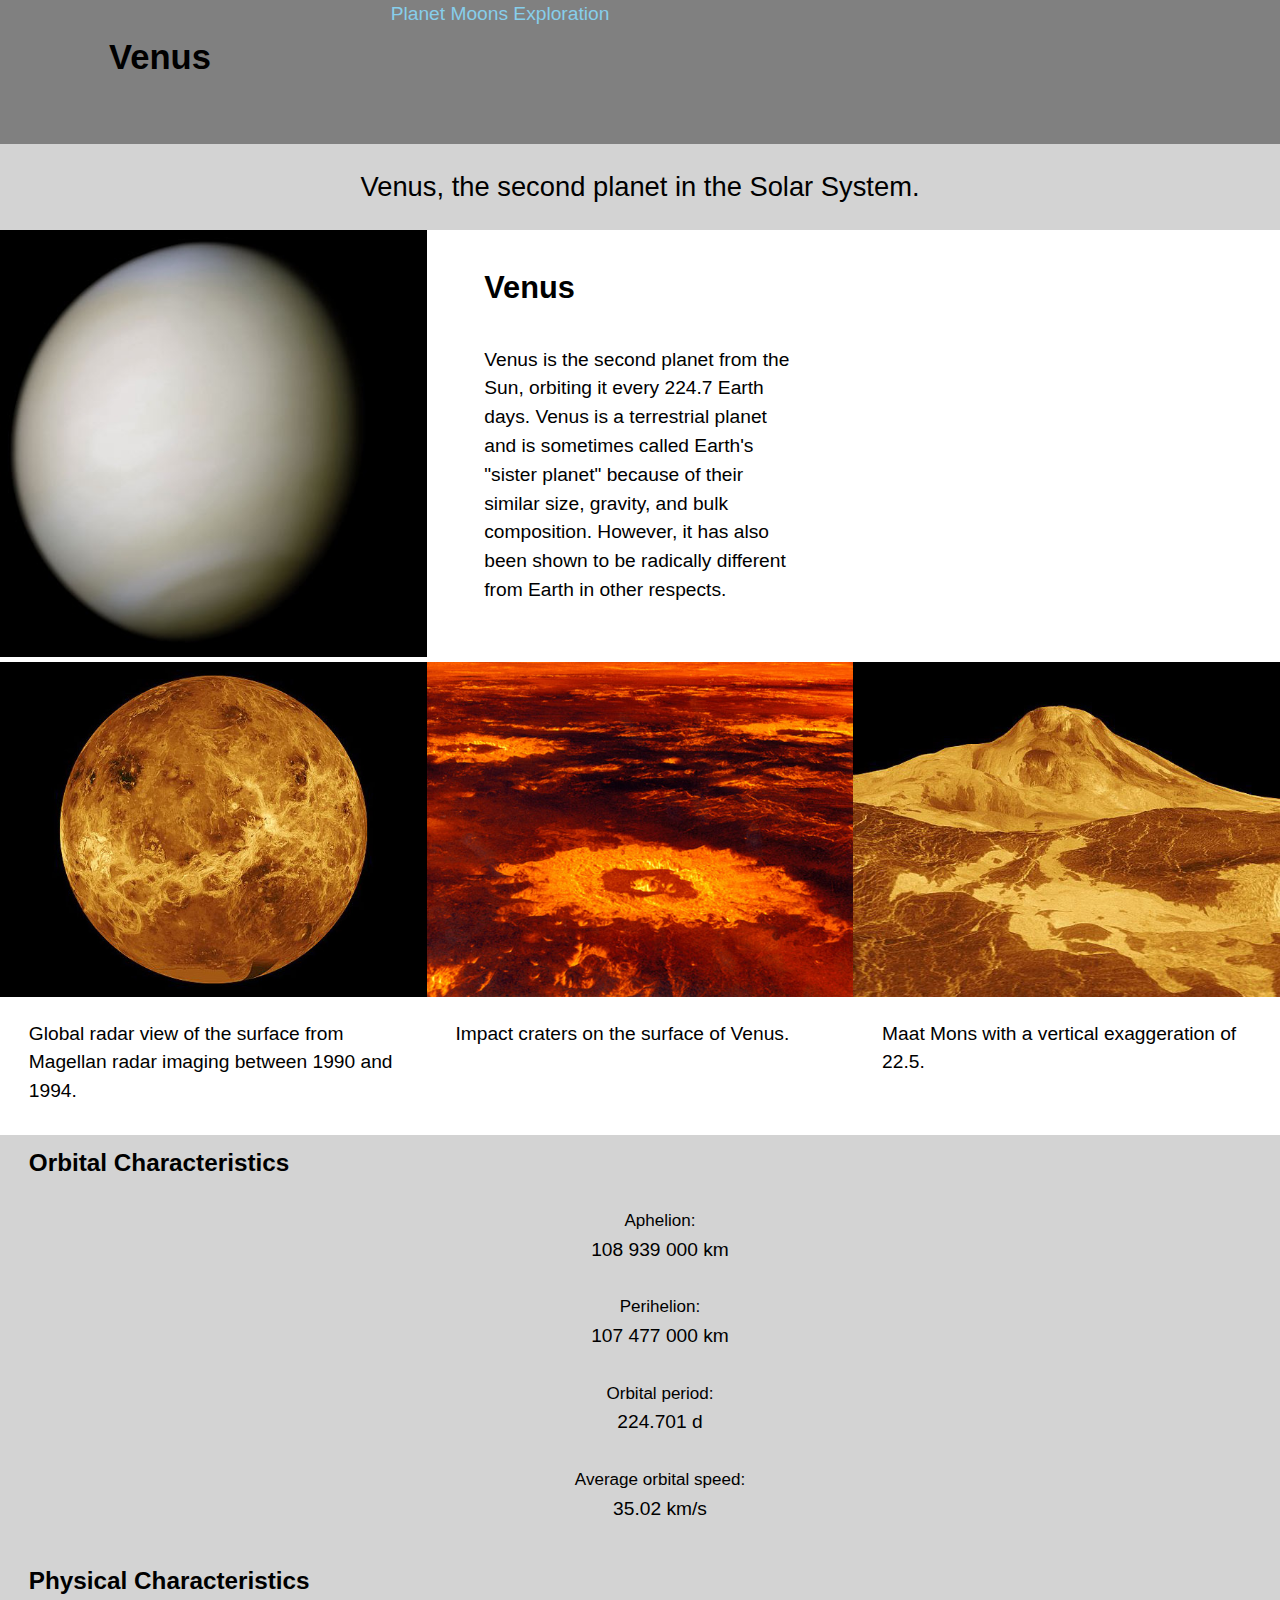
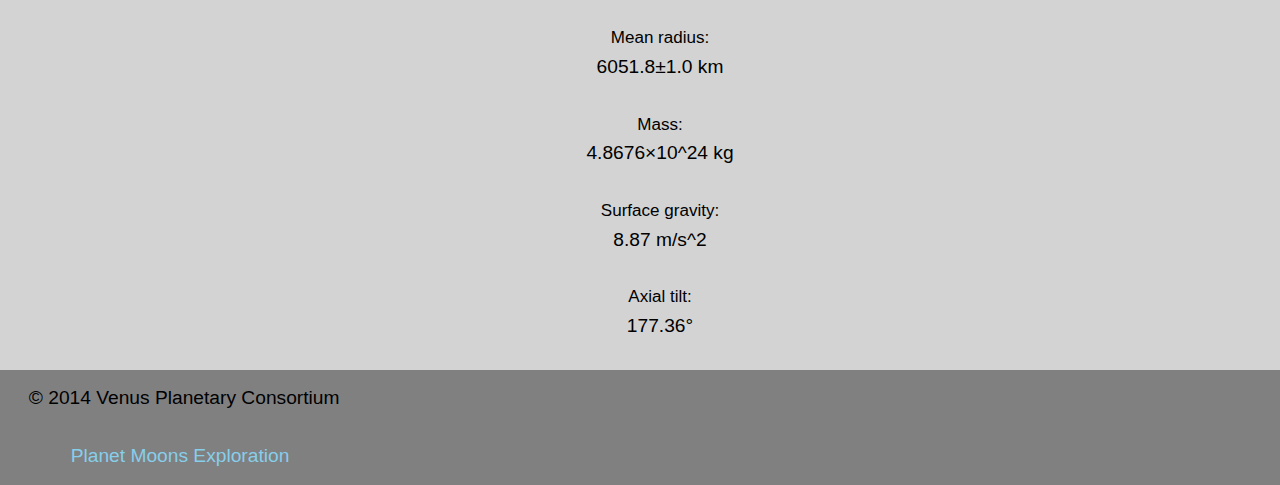
==== index.html @ 523324a8 "added class info to lists, and paragraphs" ====
<!DOCTYPE html>
<html lang='en-ca'>
<head>
  <meta charset="utf-8">
  <title>Planets</title>
  <meta name="handheldfriendly" content="true">
  <meta name="mobileoptimized" content="240">
    <meta name="viewport" content="width=device-width,intial-scale=1">
    <link href="css/grids.css" rel="stylesheet">
    <link href="css/main.css" rel="stylesheet">
    <link href="css/typography.css" rel="stylesheet">

  </head>
  <body>


<header class="grid masthead">
<div class="unit unit-xs-1 unit-s-1  unit-m-1-4 unit-l-4">  <h1 class="exa island">Venus</h1></div>

  <nav class="unit unit-xs-1 unit-s-1 unit-m-1-4 unit-1-4">
    <ul class="nav">
      <li><a href="#">Planet</a></li>
      <li><a href="moons.html">Moons</a></li>
      <li><a href="#">Exploration</a></li>
    </ul>
  </nav>
</header>

<h3 class="tera island push-0 text-center normal">Venus, the second planet in the Solar System.</h3>

<div class="grid">
  <div class="unit unit-xs-1 unit-s-1 unit-m-1 unit-l-1-3">
    <img class="img-flex" src="images/venus.jpg" alt="planet">
  </div>

  <div class="unit unit-xs-1 unit-s-1 unit-m-1 unit-l-1-3">
    <h2 class="gutter-double pad-top">Venus</h2>
    <p class="kilo gutter-double pad-b">Venus is the second planet from the Sun, orbiting it every 224.7 Earth days. Venus is a terrestrial planet and is sometimes called Earth's "sister planet" because of their similar size, gravity, and bulk composition. However, it has also been shown to be radically different from Earth in other respects.</p>
  </div>
</div>

<div class="grid">
<div class="unit unit-xs-1 unit-s-1 unit-m-2-4 unit-l-1-3">
   <figure>
    <img class="planets" src="images/venus-1.jpg" alt="venus">
    <figcaption class="gutter pad-top-half">Global radar view of the surface from Magellan radar imaging between 1990 and 1994.</figcaption>
   </figure>
</div>

<div class="unit unit-xs-1 unit-s-1 unit-m-1-2 unit-l-1-3">
  <figure>
    <img class="planets" src="images/venus-2.jpg" alt="venus">
    <figcaption class="gutter pad-top-half">Impact craters on the surface of Venus.</figcaption>
  </figure>
</div>


<div class="unit unit-xs-1 unit-s-1 unit-m-1-2 unit-l-1-3">
    <figure>
      <img class="planets" src="images/venus-3.jpg" alt="venus">
      <figcaption class="gutter pad-top-half">Maat Mons with a vertical exaggeration of 22.5.</figcaption>
    </figure>
</div>

<div class="list unit unit-xs-1">
 <div class="unit unit-xs-1 gutter pad-top-half"><h4>Orbital Characteristics</h4></div>
  <ul>
    <dl class="unit unit-xs-1">
     <dt class="milli">Aphelion:</dt><dd> 108 939 000 km</dd>
      <dt class="milli">Perihelion:</dt><dd> 107 477 000 km</dd>
     <dt class="milli">Orbital period:</dt><dd> 224.701 d</dd>
    <dt class="milli">Average orbital speed:</dt><dd> 35.02 km/s</dd>
  </ul>
</dl>

<div class="unit unit-xs-1 gutter pad-top-half"><h4>Physical Characteristics</h4></div>

<li class="unit unit-xs-1">
  <ul>
     <dt class="milli">Mean radius:</dt><dl> 6051.8±1.0 km</dl>
      <dt class="milli">Mass:</dt><dl> 4.8676×10^24 kg</dl>
       <dt class="milli">Surface gravity:</dt><dl> 8.87 m/s^2</dl>
      <dt class="milli">Axial tilt:</dt><dl> 177.36°</dl>
     </ul>
   </li>
  </div>
</div>

<footer>
<p class="footer gutter pad-top-half">© 2014 Venus Planetary Consortium</p>

<nav class="unit unit-xs-1 unit-s-1 unit-m-1-4 unit-1-4">
  <ul class="nav pad-b-1-2">
    <li><a href="#">Planet</a></li>
      <li><a href="moons.html">Moons</a></li>
    <li><a href="exploration.html">Exploration</a></li>
  </ul>
</nav>

</footer>



  </body>
  </html>
---- css/grids.css ----
/* http://gridifier.web-dev.tools/#xs,4,0,0,0;s,4,25,0,0;m,4,38,1,1;l,4,60,1,1 */

.grid {
  margin: 0;
  padding: 0;
  letter-spacing: -0.31em;
  text-rendering: optimizespeed;
  display: -webkit-flex;
  -webkit-flex-flow: row wrap;
  display: -ms-flexbox;
  -ms-flex-flow: row wrap;
  display: flex;
  flex-flow: row wrap;
}

.grid-bottom {
  -webkit-align-items: flex-end;
  -ms-align-items: flex-end;
  align-items: flex-end;
}

.grid-middle {
  -webkit-align-items: center;
  -ms-align-items: center;
  align-items: center;
}

.grid-stretch {
  -webkit-align-items: stretch;
  -ms-align-items: stretch;
  align-items: stretch;
}

.opera-only :-o-prefocus, .grid {
  word-spacing: -0.43em;
}

.unit {
  letter-spacing: normal;
  text-rendering: auto;
  vertical-align: top;
  word-spacing: normal;
  display: inline-block;
  visibility: visible;
}

.grid-bottom .unit {
  vertical-align: bottom;
}

.grid-middle .unit {
  vertical-align: middle;
}

[class*="unit-push-"],
[class*="unit-pull-"] {
  position: relative;
}

.unit-xs-hidden {
  display: none;
  visibility: hidden;
}

.unit-xs-centered {
  margin: 0 auto;
}

.unit-xs-1, .xs-1 {
  display: block;
  visibility: visible;
  width: 100%;
}

.unit-xs-1-2, .xs-1-2 {
  width: 50.0000%;
}

.unit-xs-1-3, .xs-1-3 {
  width: 33.3333%;
}

.unit-xs-2-3, .xs-2-3 {
  width: 66.6667%;
}

.unit-xs-1-4, .xs-1-4 {
  width: 25.0000%;
}

.unit-xs-3-4, .xs-3-4 {
  width: 75.0000%;
}

.unit-xs-1-2,.xs-1-2,.unit-xs-1-3,.xs-1-3,.unit-xs-2-3,.xs-2-3,.unit-xs-1-4,.xs-1-4,.unit-xs-3-4,.xs-3-4 {
  display: inline-block;
  visibility: visible;
}

@media only screen and (min-width: 25em) {

.unit-s-hidden {
  display: none;
  visibility: hidden;
}

.unit-s-centered {
  margin: 0 auto;
}

.unit-s-1, .s-1 {
  display: block;
  visibility: visible;
  width: 100%;
}

.unit-s-1-2, .s-1-2 {
  width: 50.0000%;
}

.unit-s-1-3, .s-1-3 {
  width: 33.3333%;
}

.unit-s-2-3, .s-2-3 {
  width: 66.6667%;
}

.unit-s-1-4, .s-1-4 {
  width: 25.0000%;
}

.unit-s-3-4, .s-3-4 {
  width: 75.0000%;
}

.unit-s-1-2,.s-1-2,.unit-s-1-3,.s-1-3,.unit-s-2-3,.s-2-3,.unit-s-1-4,.s-1-4,.unit-s-3-4,.s-3-4 {
  display: inline-block;
  visibility: visible;
}

}

@media only screen and (min-width: 38em) {

.unit-m-hidden {
  display: none;
  visibility: hidden;
}

.unit-m-centered {
  margin: 0 auto;
}

.unit-m-1, .m-1 {
  display: block;
  visibility: visible;
  width: 100%;
}

.unit-offset-m-0 {
  margin-left: 0;
}

.unit-push-m-0,
.unit-pull-m-0 {
  left: 0;
}

.unit-m-1-2, .m-1-2 {
  width: 50.0000%;
}

.unit-offset-m-1-2 {
  margin-left: 50.0000%;
}

.unit-push-m-1-2 {
  left: 50.0000%;
}

.unit-pull-m-1-2 {
  left: -50.0000%;
}

.unit-m-1-3, .m-1-3 {
  width: 33.3333%;
}

.unit-offset-m-1-3 {
  margin-left: 33.3333%;
}

.unit-push-m-1-3 {
  left: 33.3333%;
}

.unit-pull-m-1-3 {
  left: -33.3333%;
}

.unit-m-2-3, .m-2-3 {
  width: 66.6667%;
}

.unit-offset-m-2-3 {
  margin-left: 66.6667%;
}

.unit-push-m-2-3 {
  left: 66.6667%;
}

.unit-pull-m-2-3 {
  left: -66.6667%;
}

.unit-m-1-4, .m-1-4 {
  width: 25.0000%;
}

.unit-offset-m-1-4 {
  margin-left: 25.0000%;
}

.unit-push-m-1-4 {
  left: 25.0000%;
}

.unit-pull-m-1-4 {
  left: -25.0000%;
}

.unit-m-3-4, .m-3-4 {
  width: 75.0000%;
}

.unit-offset-m-3-4 {
  margin-left: 75.0000%;
}

.unit-push-m-3-4 {
  left: 75.0000%;
}

.unit-pull-m-3-4 {
  left: -75.0000%;
}

.unit-m-1-2,.m-1-2,.unit-m-1-3,.m-1-3,.unit-m-2-3,.m-2-3,.unit-m-1-4,.m-1-4,.unit-m-3-4,.m-3-4 {
  display: inline-block;
  visibility: visible;
}

}

@media only screen and (min-width: 60em) {

.unit-l-hidden {
  display: none;
  visibility: hidden;
}

.unit-l-centered {
  margin: 0 auto;
}

.unit-l-1, .l-1 {
  display: block;
  visibility: visible;
  width: 100%;
}

.unit-offset-l-0 {
  margin-left: 0;
}

.unit-push-l-0,
.unit-pull-l-0 {
  left: 0;
}

.unit-l-1-2, .l-1-2 {
  width: 50.0000%;
}

.unit-offset-l-1-2 {
  margin-left: 50.0000%;
}

.unit-push-l-1-2 {
  left: 50.0000%;
}

.unit-pull-l-1-2 {
  left: -50.0000%;
}

.unit-l-1-3, .l-1-3 {
  width: 33.3333%;
}

.unit-offset-l-1-3 {
  margin-left: 33.3333%;
}

.unit-push-l-1-3 {
  left: 33.3333%;
}

.unit-pull-l-1-3 {
  left: -33.3333%;
}

.unit-l-2-3, .l-2-3 {
  width: 66.6667%;
}

.unit-offset-l-2-3 {
  margin-left: 66.6667%;
}

.unit-push-l-2-3 {
  left: 66.6667%;
}

.unit-pull-l-2-3 {
  left: -66.6667%;
}

.unit-l-1-4, .l-1-4 {
  width: 25.0000%;
}

.unit-offset-l-1-4 {
  margin-left: 25.0000%;
}

.unit-push-l-1-4 {
  left: 25.0000%;
}

.unit-pull-l-1-4 {
  left: -25.0000%;
}

.unit-l-3-4, .l-3-4 {
  width: 75.0000%;
}

.unit-offset-l-3-4 {
  margin-left: 75.0000%;
}

.unit-push-l-3-4 {
  left: 75.0000%;
}

.unit-pull-l-3-4 {
  left: -75.0000%;
}

.unit-l-1-2,.l-1-2,.unit-l-1-3,.l-1-3,.unit-l-2-3,.l-2-3,.unit-l-1-4,.l-1-4,.unit-l-3-4,.l-3-4 {
  display: inline-block;
  visibility: visible;
}

}

.unit-content-distribute {
  display: -ms-flexbox;
  display: -webkit-flex;
  display: flex;
  -ms-flex-direction: column;
  -webkit-flex-direction: column;
  flex-direction: column;
  -ms-flex-pack: justify;
  -webkit-justify-content: space-between;
  justify-content: space-between;
  -ms-flex-align: center;
  -webkit-align-items: center;
  align-items: center;
}

.content-fill {
  -ms-flex-grow: 2;
  -webkit-flex-grow: 2;
  flex-grow: 2;
  max-width: 100%; /* @bugfix: IE 10, 11 */
}

.content-shrink {
  -ms-align-self: center;
  -webkit-align-self: center;
  align-self: center;
}
---- css/main.css ----
@-moz-viewport {width: device-width; scale: 1; }
@-ms-viewport {width: device-width; scale: 1; }
@-webkit-viewport {width: device-width; scale: 1; }
@viewport {width: device-width; scale: 1; }

html {
 box-sizing: border-box;
 -moz-text-size-adjust: 100%;
 -ms-text-size-adjust: 100%;
 -webkit-text-size-adjust: 100%;
  text-size-adjust: 100%;
  font-family: sans-serif;
  }
  *, *::before, *::after {
    box-sizing: inherit;
  }

  body {
    margin: 0;
  }

  .img-flex {
    width: 100%;
    display: block;
  }

  h1 {
    text-align: center;
  }

h3 {
  background-color: lightgrey;
}


 .nav {
   list-style-type: none;
   margin: 0;
 }

  nav a {
   text-decoration: none;
   color: skyblue;
 }

 .masthead {
   background-color: grey;
 }

.planets {
  width: 100%;
}

h1, h2, h3, h4, h5, h6,
p, ul, ol, dl, dd, figure,
blockquote, details, hr,
fieldset, pre, table {
  margin: 0 0 1.5rem;
}

footer {
  background-color: grey;
  margin: 0;
}

.list {
  background-color: lightgrey;
}

@media only screen and (min-width:34em) {


  .nav li {
    display: inline-block;
  }

  ul {
    text-align: center;
  }

}
---- css/typography.css ----
/*
  Typografier || Code released under the UNLICENSE
  https://typografier.web-dev.tools/#0,100,1.3,1.067;38,110,1.4,1.125;60,120,1.5,1.125;90,130,1.5,1.125
*/

html {
  font-size: 100%;
  line-height: 1.3;
}

a {
  background-color: transparent;
}

sub, sup {
  font-size: 75%;
  line-height: 1px;
  position: relative;
  vertical-align: baseline;
}

sup {
  top: -0.5em;
}

sub {
  bottom: -0.25em;
}

pre, code, kbd, samp {
  font-size: 100%;
}

abbr[title] {
  border-bottom: 1px dotted;
  text-decoration: none;
}

b, strong {
  font-weight: bold;
}

dfn, caption {
  font-style: italic;
}

hr {
  border: 0;
  border-top: 1px solid;
  height: 0;
}

table {
  border-collapse: collapse;
  border-spacing: 0;
  width: 100%;
}

th, td {
  border-bottom: 1px solid;
  text-align: left;
}

thead th {
  vertical-align: bottom;
}

.text-left {
  text-align: left;
}

.text-right {
  text-align: right;
}

.text-center {
  text-align: center;
}

.normal {
  font-weight: normal;
}

.bold {
  font-weight: bold;
}

.italic {
  font-style: italic;
}

h1, h2, h3, h4, h5, h6,
p, ul, ol, dl, dd, figure,
blockquote, details, hr,
fieldset, pre, table {
  margin: 0 0 1.3rem;
}

.yotta {
  font-size: 1.5745rem;
  line-height: 1.6513;
}

.zetta {
  font-size: 1.4757rem;
  line-height: 1.7619;
}

h1, .exa {
  font-size: 1.3830rem;
  line-height: 1.8800;
}

h2, .peta {
  font-size: 1.2962rem;
  line-height: 1.0030;
}

h3, .tera {
  font-size: 1.2148rem;
  line-height: 1.0702;
}

h4, .giga {
  font-size: 1.1385rem;
  line-height: 1.1419;
}

h5, .mega {
  font-size: 1.0670rem;
  line-height: 1.2184;
}

h6, .kilo, input, textarea {
  font-size: 1.0000rem;
  line-height: 1.3000;
}

small, .milli {
  font-size: 0.9372rem;
  line-height: 1.3871;
}

.micro {
  font-size: 0.8784rem;
  line-height: 1.4800;
}

.push {
  margin-bottom: 1.3rem;
}

.push-none, .push-0 {
  margin-bottom: 0;
}

.push-double, .push-2 {
  margin-bottom: 2.6000rem;
}

.push-half, .push-1-2 {
  margin-bottom: 0.6500rem;
}

.push-quarter, .push-1-4 {
  margin-bottom: 0.3250rem;
}

.pad-top, .pad-t {
  padding-top: 1.3rem;
}

.pad-bottom, .pad-b {
  padding-bottom: 1.3rem;
}

.pad-top-double, .pad-t-2 {
  padding-top: 2.6000rem;
}

.pad-bottom-double, .pad-b-2 {
  padding-bottom: 2.6000rem;
}

.pad-top-half, .pad-t-1-2 {
  padding-top: 0.6500rem;
}

.pad-bottom-half, .pad-b-1-2 {
  padding-bottom: 0.6500rem;
}

.pad-top-quarter, .pad-t-1-4 {
  padding-top: 0.3250rem;
}

.pad-bottom-quarter, .pad-b-1-4 {
  padding-bottom: 0.3250rem;
}

.island {
  padding: 1.3rem;
}

.island-double, .island-2 {
  padding: 2.6000rem;
}

.island-half, .island-1-2 {
  padding: 0.6500rem;
}

.island-quarter, .island-1-4,
td, th, fieldset {
  padding: 0.3250rem;
}

.gutter {
  padding-left: 1.3rem;
  padding-right: 1.3rem;
}

.gutter-double, .gutter-2 {
  padding-left: 2.6000rem;
  padding-right: 2.6000rem;
}

.gutter-half, .gutter-1-2 {
  padding-left: 0.6500rem;
  padding-right: 0.6500rem;
}

.gutter-quarter, .gutter-1-4 {
  padding-left: 0.3250rem;
  padding-right: 0.3250rem;
}

@media only screen and (min-width: 38em) {

html {
  font-size: 110%;
  line-height: 1.4;
}

h1, h2, h3, h4, h5, h6,
p, ul, ol, dl, dd, figure,
blockquote, details, hr,
fieldset, pre, table {
  margin: 0 0 1.4rem;
}

.yotta {
  font-size: 2.2807rem;
  line-height: 1.2277;
}

.zetta {
  font-size: 2.0273rem;
  line-height: 1.3812;
}

h1, .exa {
  font-size: 1.8020rem;
  line-height: 1.5538;
}

h2, .peta {
  font-size: 1.6018rem;
  line-height: 1.7480;
}

h3, .tera {
  font-size: 1.4238rem;
  line-height: 1.9665;
}

h4, .giga {
  font-size: 1.2656rem;
  line-height: 1.1062;
}

h5, .mega {
  font-size: 1.1250rem;
  line-height: 1.2444;
}

h6, .kilo, input, textarea {
  font-size: 1.0000rem;
  line-height: 1.4000;
}

small, .milli {
  font-size: 0.8889rem;
  line-height: 1.5750;
}

.micro {
  font-size: 0.7901rem;
  line-height: 1.7719;
}

.push {
  margin-bottom: 1.4rem;
}

.push-none, .push-0 {
  margin-bottom: 0;
}

.push-double, .push-2 {
  margin-bottom: 2.8000rem;
}

.push-half, .push-1-2 {
  margin-bottom: 0.7000rem;
}

.push-quarter, .push-1-4 {
  margin-bottom: 0.3500rem;
}

.pad-top, .pad-t {
  padding-top: 1.4rem;
}

.pad-bottom, .pad-b {
  padding-bottom: 1.4rem;
}

.pad-top-double, .pad-t-2 {
  padding-top: 2.8000rem;
}

.pad-bottom-double, .pad-b-2 {
  padding-bottom: 2.8000rem;
}

.pad-top-half, .pad-t-1-2 {
  padding-top: 0.7000rem;
}

.pad-bottom-half, .pad-b-1-2 {
  padding-bottom: 0.7000rem;
}

.pad-top-quarter, .pad-t-1-4 {
  padding-top: 0.3500rem;
}

.pad-bottom-quarter, .pad-b-1-4 {
  padding-bottom: 0.3500rem;
}

.island {
  padding: 1.4rem;
}

.island-double, .island-2 {
  padding: 2.8000rem;
}

.island-half, .island-1-2 {
  padding: 0.7000rem;
}

.island-quarter, .island-1-4,
td, th, fieldset {
  padding: 0.3500rem;
}

.gutter {
  padding-left: 1.4rem;
  padding-right: 1.4rem;
}

.gutter-double, .gutter-2 {
  padding-left: 2.8000rem;
  padding-right: 2.8000rem;
}

.gutter-half, .gutter-1-2 {
  padding-left: 0.7000rem;
  padding-right: 0.7000rem;
}

.gutter-quarter, .gutter-1-4 {
  padding-left: 0.3500rem;
  padding-right: 0.3500rem;
}

}

@media only screen and (min-width: 60em) {

html {
  font-size: 120%;
  line-height: 1.5;
}

h1, h2, h3, h4, h5, h6,
p, ul, ol, dl, dd, figure,
blockquote, details, hr,
fieldset, pre, table {
  margin: 0 0 1.5rem;
}

.yotta {
  font-size: 2.2807rem;
  line-height: 1.3154;
}

.zetta {
  font-size: 2.0273rem;
  line-height: 1.4798;
}

h1, .exa {
  font-size: 1.8020rem;
  line-height: 1.6648;
}

h2, .peta {
  font-size: 1.6018rem;
  line-height: 1.8729;
}

h3, .tera {
  font-size: 1.4238rem;
  line-height: 1.0535;
}

h4, .giga {
  font-size: 1.2656rem;
  line-height: 1.1852;
}

h5, .mega {
  font-size: 1.1250rem;
  line-height: 1.3333;
}

h6, .kilo, input, textarea {
  font-size: 1.0000rem;
  line-height: 1.5000;
}

small, .milli {
  font-size: 0.8889rem;
  line-height: 1.6875;
}

.micro {
  font-size: 0.7901rem;
  line-height: 1.8984;
}

.push {
  margin-bottom: 1.5rem;
}

.push-none, .push-0 {
  margin-bottom: 0;
}

.push-double, .push-2 {
  margin-bottom: 3.0000rem;
}

.push-half, .push-1-2 {
  margin-bottom: 0.7500rem;
}

.push-quarter, .push-1-4 {
  margin-bottom: 0.3750rem;
}

.pad-top, .pad-t {
  padding-top: 1.5rem;
}

.pad-bottom, .pad-b {
  padding-bottom: 1.5rem;
}

.pad-top-double, .pad-t-2 {
  padding-top: 3.0000rem;
}

.pad-bottom-double, .pad-b-2 {
  padding-bottom: 3.0000rem;
}

.pad-top-half, .pad-t-1-2 {
  padding-top: 0.7500rem;
}

.pad-bottom-half, .pad-b-1-2 {
  padding-bottom: 0.7500rem;
}

.pad-top-quarter, .pad-t-1-4 {
  padding-top: 0.3750rem;
}

.pad-bottom-quarter, .pad-b-1-4 {
  padding-bottom: 0.3750rem;
}

.island {
  padding: 1.5rem;
}

.island-double, .island-2 {
  padding: 3.0000rem;
}

.island-half, .island-1-2 {
  padding: 0.7500rem;
}

.island-quarter, .island-1-4,
td, th, fieldset {
  padding: 0.3750rem;
}

.gutter {
  padding-left: 1.5rem;
  padding-right: 1.5rem;
}

.gutter-double, .gutter-2 {
  padding-left: 3.0000rem;
  padding-right: 3.0000rem;
}

.gutter-half, .gutter-1-2 {
  padding-left: 0.7500rem;
  padding-right: 0.7500rem;
}

.gutter-quarter, .gutter-1-4 {
  padding-left: 0.3750rem;
  padding-right: 0.3750rem;
}

}

@media only screen and (min-width: 90em) {

html {
  font-size: 130%;
  line-height: 1.5;
}

h1, h2, h3, h4, h5, h6,
p, ul, ol, dl, dd, figure,
blockquote, details, hr,
fieldset, pre, table {
  margin: 0 0 1.5rem;
}

.yotta {
  font-size: 2.2807rem;
  line-height: 1.3154;
}

.zetta {
  font-size: 2.0273rem;
  line-height: 1.4798;
}

h1, .exa {
  font-size: 1.8020rem;
  line-height: 1.6648;
}

h2, .peta {
  font-size: 1.6018rem;
  line-height: 1.8729;
}

h3, .tera {
  font-size: 1.4238rem;
  line-height: 1.0535;
}

h4, .giga {
  font-size: 1.2656rem;
  line-height: 1.1852;
}

h5, .mega {
  font-size: 1.1250rem;
  line-height: 1.3333;
}

h6, .kilo, input, textarea {
  font-size: 1.0000rem;
  line-height: 1.5000;
}

small, .milli {
  font-size: 0.8889rem;
  line-height: 1.6875;
}

.micro {
  font-size: 0.7901rem;
  line-height: 1.8984;
}

.push {
  margin-bottom: 1.5rem;
}

.push-none, .push-0 {
  margin-bottom: 0;
}

.push-double, .push-2 {
  margin-bottom: 3.0000rem;
}

.push-half, .push-1-2 {
  margin-bottom: 0.7500rem;
}

.push-quarter, .push-1-4 {
  margin-bottom: 0.3750rem;
}

.pad-top, .pad-t {
  padding-top: 1.5rem;
}

.pad-bottom, .pad-b {
  padding-bottom: 1.5rem;
}

.pad-top-double, .pad-t-2 {
  padding-top: 3.0000rem;
}

.pad-bottom-double, .pad-b-2 {
  padding-bottom: 3.0000rem;
}

.pad-top-half, .pad-t-1-2 {
  padding-top: 0.7500rem;
}

.pad-bottom-half, .pad-b-1-2 {
  padding-bottom: 0.7500rem;
}

.pad-top-quarter, .pad-t-1-4 {
  padding-top: 0.3750rem;
}

.pad-bottom-quarter, .pad-b-1-4 {
  padding-bottom: 0.3750rem;
}

.island {
  padding: 1.5rem;
}

.island-double, .island-2 {
  padding: 3.0000rem;
}

.island-half, .island-1-2 {
  padding: 0.7500rem;
}

.island-quarter, .island-1-4,
td, th, fieldset {
  padding: 0.3750rem;
}

.gutter {
  padding-left: 1.5rem;
  padding-right: 1.5rem;
}

.gutter-double, .gutter-2 {
  padding-left: 3.0000rem;
  padding-right: 3.0000rem;
}

.gutter-half, .gutter-1-2 {
  padding-left: 0.7500rem;
  padding-right: 0.7500rem;
}

.gutter-quarter, .gutter-1-4 {
  padding-left: 0.3750rem;
  padding-right: 0.3750rem;
}

}
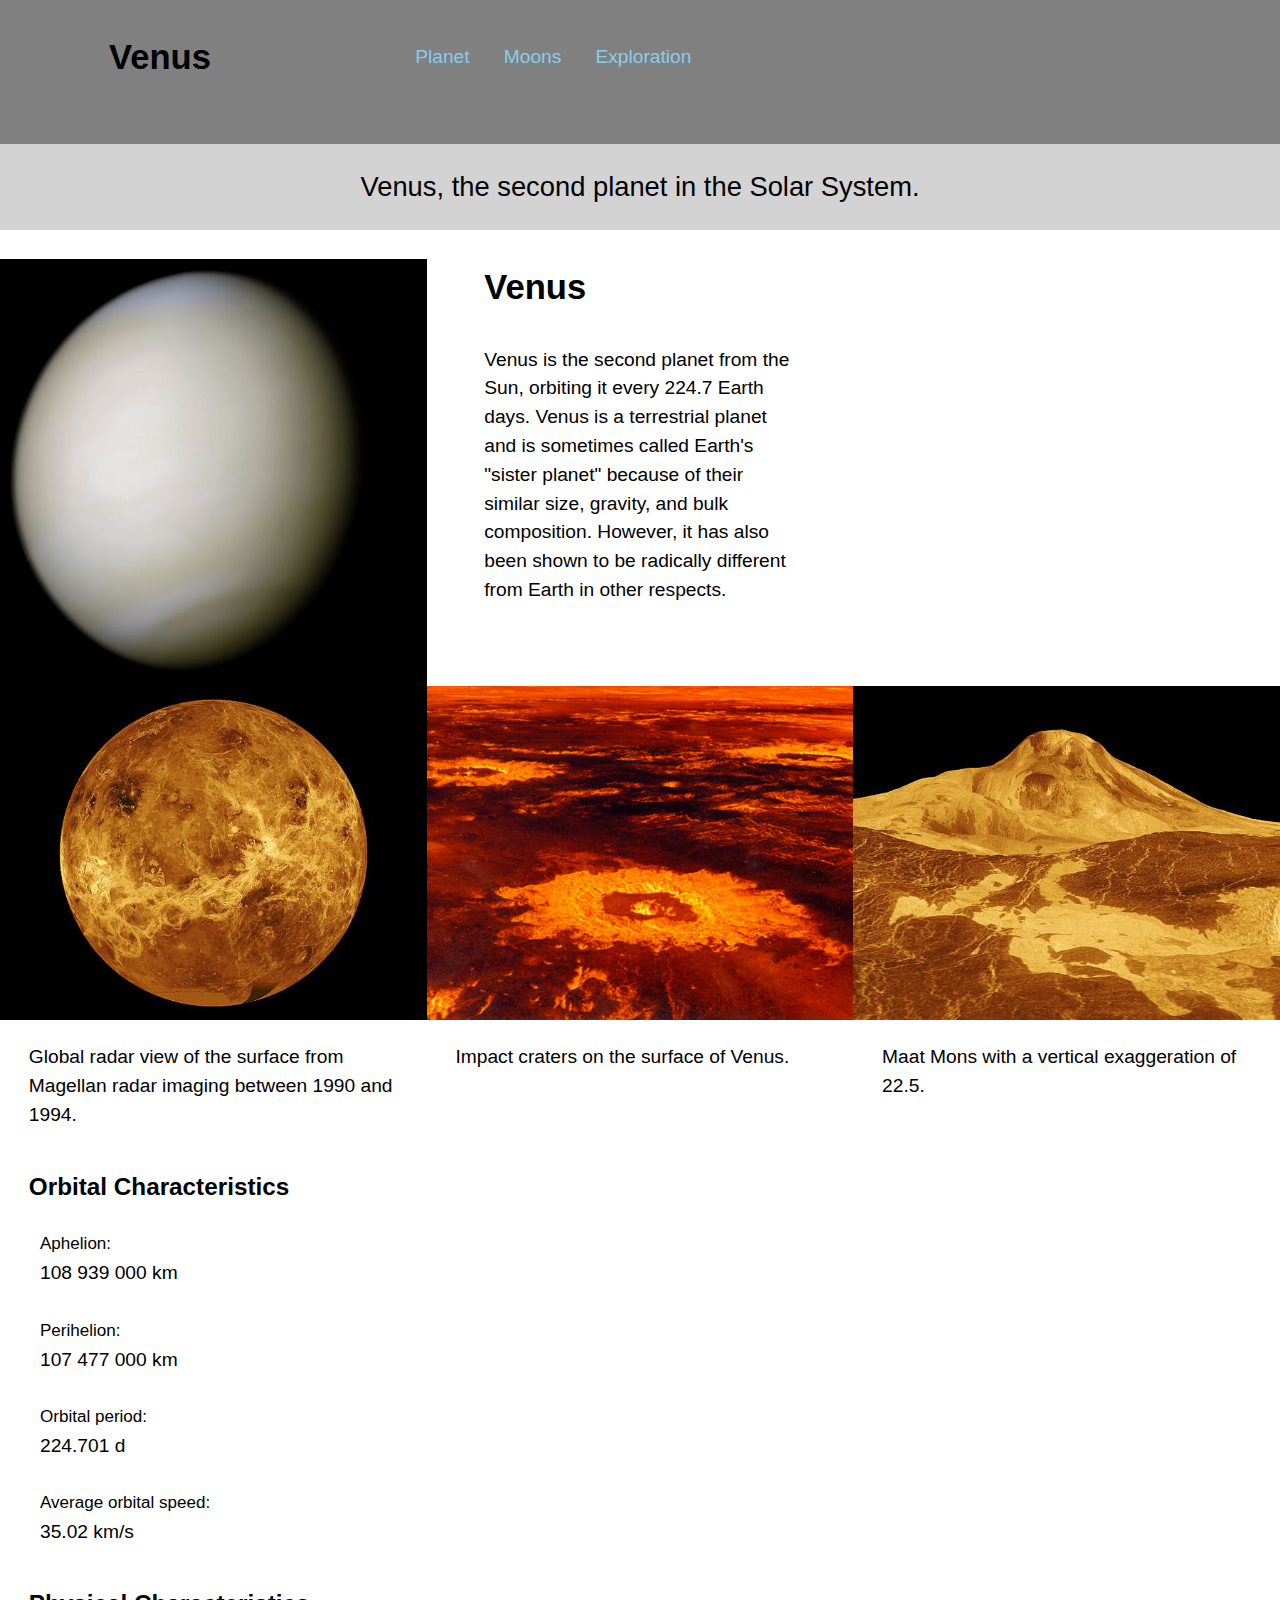
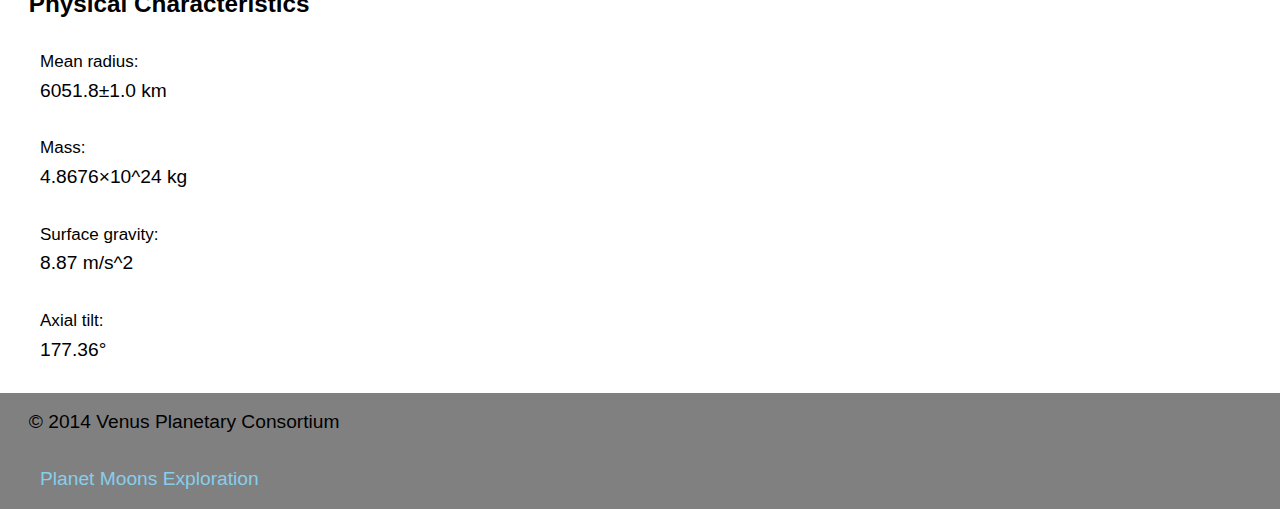
==== commit eb050e77: "added gutters around moon and fixed placing" ====
--- a/index.html
+++ b/index.html
@@ -15,26 +15,28 @@
 
 
 <header class="grid masthead">
-<div class="unit unit-xs-1 unit-s-1  unit-m-1-4 unit-l-4">  <h1 class="exa island">Venus</h1></div>
+<div class="unit unit-xs-1 unit-s-1 unit-m-1-4 unit-l-4">  <h1 class="exa island">Venus</h1></div>
 
-  <nav class="unit unit-xs-1 unit-s-1 unit-m-1-4 unit-1-4">
-    <ul class="nav">
-      <li><a href="#">Planet</a></li>
-      <li><a href="moons.html">Moons</a></li>
-      <li><a href="#">Exploration</a></li>
+<div class="unit unit-xs-1 unit-s-2-4 unit-m-1-2 unit-l-1-3">
+  <nav class="unit unit-xs-1 unit-s-1 unit-m-1 unit-1-4">
+    <ul class="nav pad-top">
+      <li class="list push-half island-half"><a href="index.html">Planet</a></li>
+      <li class="list push-half island-half"><a href="moons.html">Moons</a></li>
+      <li class="list push-half island-half"><a href="exploration.html">Exploration</a></li>
     </ul>
   </nav>
 </header>
+</div>
 
 <h3 class="tera island push-0 text-center normal">Venus, the second planet in the Solar System.</h3>
 
 <div class="grid">
   <div class="unit unit-xs-1 unit-s-1 unit-m-1 unit-l-1-3">
-    <img class="img-flex" src="images/venus.jpg" alt="planet">
+    <img class="img-flex pad-top" src="images/venus.jpg" alt="planet">
   </div>
 
   <div class="unit unit-xs-1 unit-s-1 unit-m-1 unit-l-1-3">
-    <h2 class="gutter-double pad-top">Venus</h2>
+    <h4 class="gutter-double pad-top exa">Venus</h4>
     <p class="kilo gutter-double pad-b">Venus is the second planet from the Sun, orbiting it every 224.7 Earth days. Venus is a terrestrial planet and is sometimes called Earth's "sister planet" because of their similar size, gravity, and bulk composition. However, it has also been shown to be radically different from Earth in other respects.</p>
   </div>
 </div>
@@ -47,7 +49,7 @@
    </figure>
 </div>
 
-<div class="unit unit-xs-1 unit-s-1 unit-m-1-2 unit-l-1-3">
+<div class="unit unit-xs-1 unit-s-2-4 unit-m-1-2 unit-l-1-3">
   <figure>
     <img class="planets" src="images/venus-2.jpg" alt="venus">
     <figcaption class="gutter pad-top-half">Impact craters on the surface of Venus.</figcaption>
@@ -55,47 +57,52 @@
 </div>
 
 
-<div class="unit unit-xs-1 unit-s-1 unit-m-1-2 unit-l-1-3">
+<div class="unit unit-xs-1 unit-s-2-4 unit-m-1-2 unit-l-1-3">
     <figure>
       <img class="planets" src="images/venus-3.jpg" alt="venus">
       <figcaption class="gutter pad-top-half">Maat Mons with a vertical exaggeration of 22.5.</figcaption>
     </figure>
 </div>
 
-<div class="list unit unit-xs-1">
+<div class="list unit unit-xs-1 unit-s-2-4">
  <div class="unit unit-xs-1 gutter pad-top-half"><h4>Orbital Characteristics</h4></div>
   <ul>
-    <dl class="unit unit-xs-1">
-     <dt class="milli">Aphelion:</dt><dd> 108 939 000 km</dd>
-      <dt class="milli">Perihelion:</dt><dd> 107 477 000 km</dd>
-     <dt class="milli">Orbital period:</dt><dd> 224.701 d</dd>
-    <dt class="milli">Average orbital speed:</dt><dd> 35.02 km/s</dd>
+    <dl class="unit unit-xs-1 unit-s-2-4">
+     <dt class="milli text-left">Aphelion:</dt><dd class="text-left"> 108 939 000 km</dd>
+      <dt class="milli text-left">Perihelion:</dt><dd class="text-left"> 107 477 000 km</dd>
+     <dt class="milli text-left">Orbital period:</dt><dd class="text-left"> 224.701 d</dd>
+    <dt class="milli text-left">Average orbital speed:</dt><dd class="text-left"> 35.02 km/s</dd>
   </ul>
 </dl>
 
-<div class="unit unit-xs-1 gutter pad-top-half"><h4>Physical Characteristics</h4></div>
 
-<li class="unit unit-xs-1">
+<div class="unit unit-xs-1 unit s-2-4 gutter pad-top-half"><h4>Physical Characteristics</h4></div>
+
+<li class="unit unit-xs-1 unit s-2-4">
   <ul>
-     <dt class="milli">Mean radius:</dt><dl> 6051.8±1.0 km</dl>
-      <dt class="milli">Mass:</dt><dl> 4.8676×10^24 kg</dl>
-       <dt class="milli">Surface gravity:</dt><dl> 8.87 m/s^2</dl>
-      <dt class="milli">Axial tilt:</dt><dl> 177.36°</dl>
+     <dt class="milli text-left">Mean radius:</dt><dl class="text-left"> 6051.8±1.0 km</dl>
+      <dt class="milli text-left">Mass:</dt><dl class="text-left"> 4.8676×10^24 kg</dl>
+       <dt class="milli text-left">Surface gravity:</dt><dl class="text-left"> 8.87 m/s^2</dl>
+      <dt class="milli text-left">Axial tilt:</dt><dl class="text-left"> 177.36°</dl>
      </ul>
    </li>
   </div>
 </div>
 
 <footer>
-<p class="footer gutter pad-top-half">© 2014 Venus Planetary Consortium</p>
+ <div class="unit unit-xs-1 unit-s-1 unit-m-1-2 unit-l-1-2">
+    <p class="footer gutter pad-top-half kilo">© 2014 Venus Planetary Consortium</p>
+ </div>
 
-<nav class="unit unit-xs-1 unit-s-1 unit-m-1-4 unit-1-4">
-  <ul class="nav pad-b-1-2">
-    <li><a href="#">Planet</a></li>
+<div class="unit unit-xs-1 unit-s-1 unit-m-1-2 unit-l-1-2">
+<nav>
+  <ul class="nav pad-b-1-2 text-left">
+    <li><a href="index.html">Planet</a></li>
       <li><a href="moons.html">Moons</a></li>
     <li><a href="exploration.html">Exploration</a></li>
   </ul>
 </nav>
+</div>
 
 </footer>
 
--- a/css/main.css
+++ b/css/main.css
@@ -28,15 +28,20 @@
     text-align: center;
   }
 
-h3 {
+h2,h3 {
   background-color: lightgrey;
 }
-
 
  .nav {
    list-style-type: none;
    margin: 0;
  }
+
+nav a:hover{
+  background-color: skyblue;
+  color: white;
+  padding: 1rem;
+}
 
   nav a {
    text-decoration: none;
@@ -51,21 +56,11 @@
   width: 100%;
 }
 
-h1, h2, h3, h4, h5, h6,
-p, ul, ol, dl, dd, figure,
-blockquote, details, hr,
-fieldset, pre, table {
-  margin: 0 0 1.5rem;
-}
-
 footer {
   background-color: grey;
   margin: 0;
 }
 
-.list {
-  background-color: lightgrey;
-}
 
 @media only screen and (min-width:34em) {
 
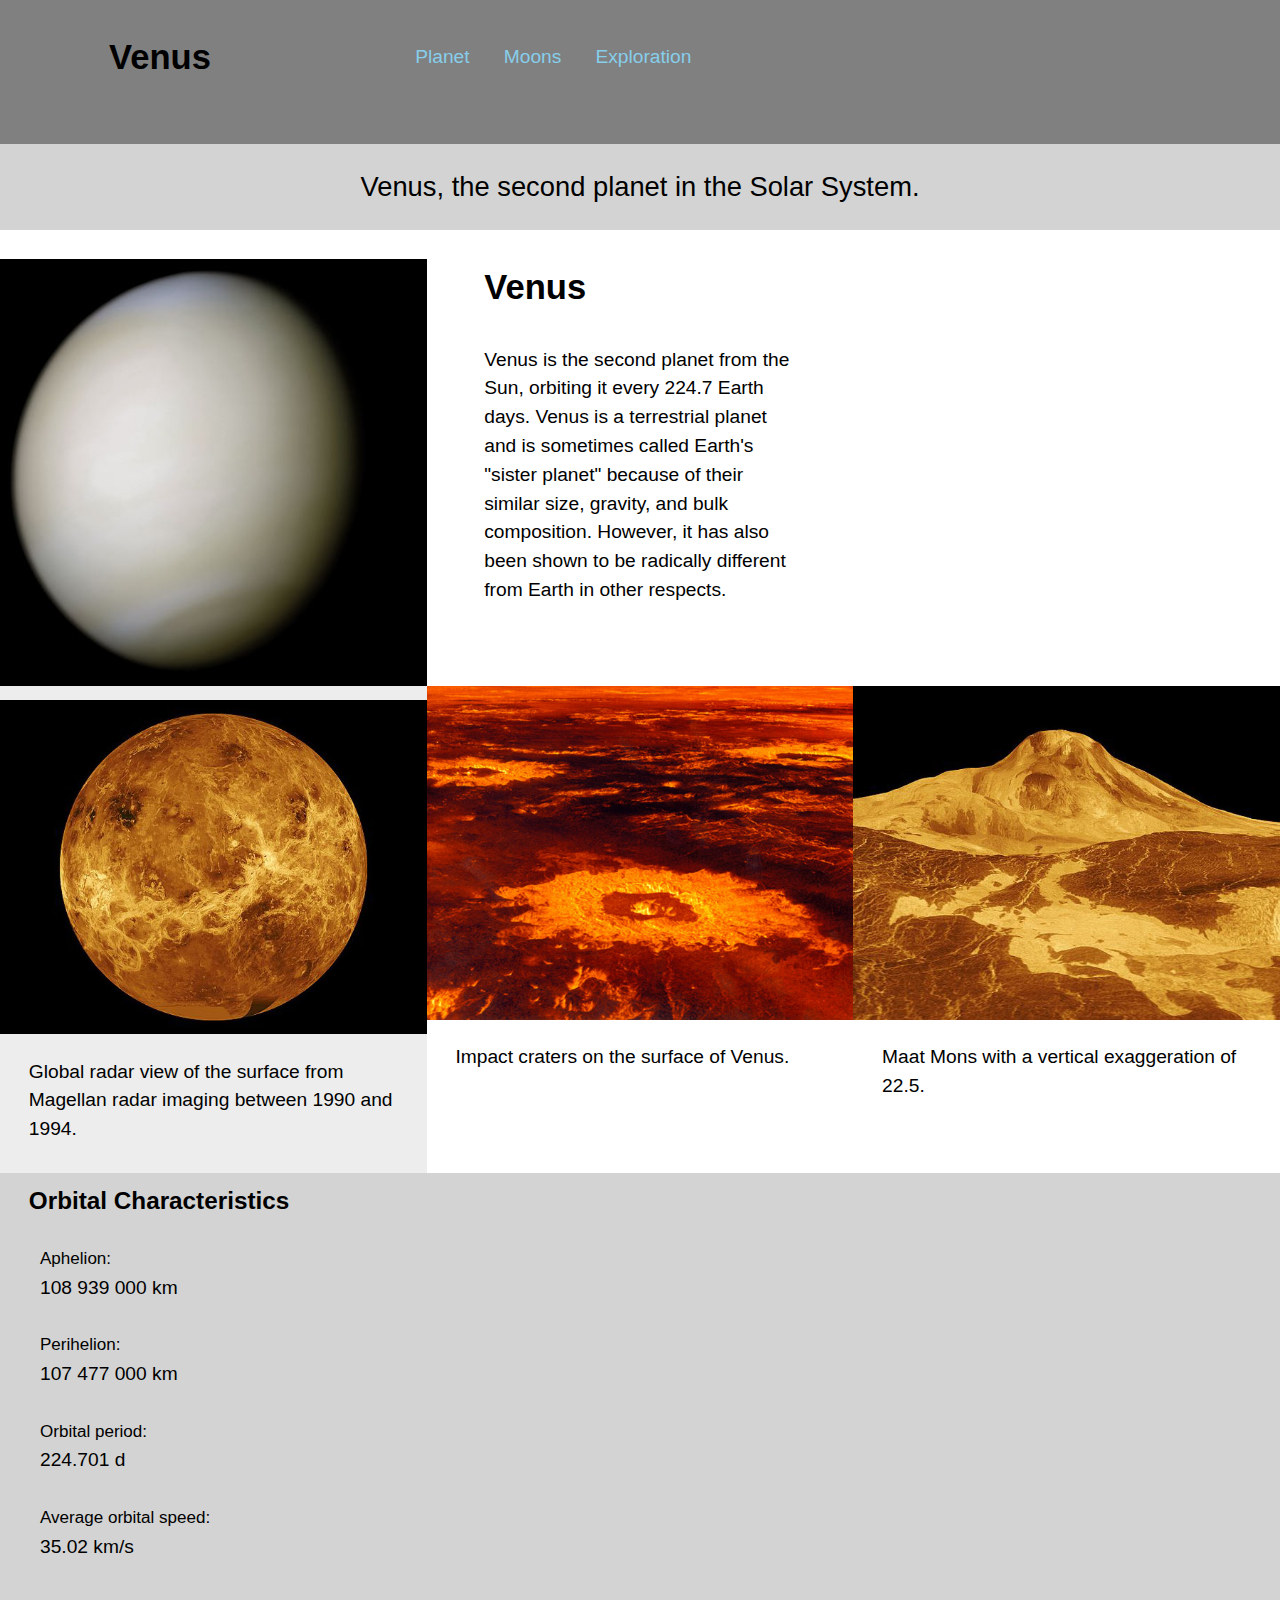
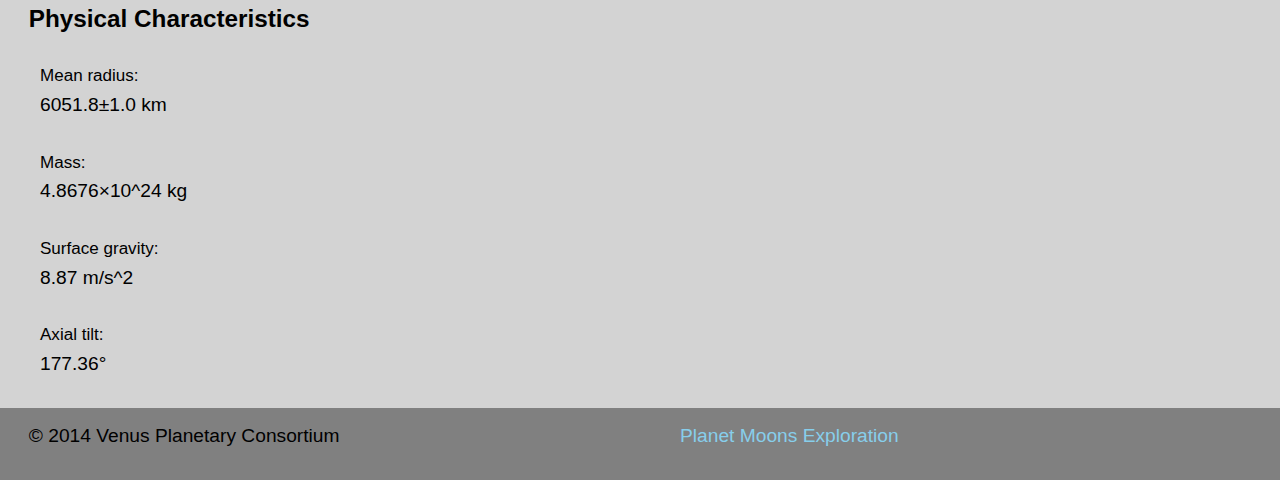
==== commit 903f3c8a: "added pad-top over img" ====
--- a/index.html
+++ b/index.html
@@ -20,9 +20,9 @@
 <div class="unit unit-xs-1 unit-s-2-4 unit-m-1-2 unit-l-1-3">
   <nav class="unit unit-xs-1 unit-s-1 unit-m-1 unit-1-4">
     <ul class="nav pad-top">
-      <li class="list push-half island-half"><a href="index.html">Planet</a></li>
-      <li class="list push-half island-half"><a href="moons.html">Moons</a></li>
-      <li class="list push-half island-half"><a href="exploration.html">Exploration</a></li>
+       <li class="list push-half island-half"><a href="index.html">Planet</a></li>
+         <li class="list push-half island-half"><a href="moons.html">Moons</a></li>
+       <li class="list push-half island-half"><a href="exploration.html">Exploration</a></li>
     </ul>
   </nav>
 </header>
@@ -30,49 +30,49 @@
 
 <h3 class="tera island push-0 text-center normal">Venus, the second planet in the Solar System.</h3>
 
-<div class="grid">
-  <div class="unit unit-xs-1 unit-s-1 unit-m-1 unit-l-1-3">
-    <img class="img-flex pad-top" src="images/venus.jpg" alt="planet">
+  <div class="grid">
+      <div class="unit unit-xs-1 unit-s-1 unit-m-1 unit-l-1-3">
+        <img class="img-flex pad-top" src="images/venus.jpg" alt="planet">
+    </div>
+
+    <div class="unit unit-xs-1 unit-s-1 unit-m-1 unit-l-1-3">
+        <h4 class="gutter-double pad-top exa">Venus</h4>
+            <p class="kilo gutter-double pad-b">Venus is the second planet from the Sun, orbiting it every 224.7 Earth days. Venus is a terrestrial planet and is sometimes called Earth's "sister planet" because of their similar size, gravity, and bulk composition. However, it has also been shown to be radically different from Earth in other respects.</p>
+        </div>
+    </div>
+
+    <div class="grid">
+       <div class="grey unit unit-xs-1 unit-s-1 unit-m-2-4 unit-l-1-3">
+          <figure>
+              <img class="planets pad-top-half" src="images/venus-1.jpg" alt="venus">
+           <figcaption class="gutter pad-top-half">Global radar view of the surface from Magellan radar imaging between 1990 and 1994.</figcaption>
+       </figure>
+    </div>
+
+    <div class="unit unit-xs-1 unit-s-2-4 unit-m-1-2 unit-l-1-3">
+        <figure>
+           <img class="planets" src="images/venus-2.jpg" alt="venus">
+         <figcaption class="gutter pad-top-half">Impact craters on the surface of Venus.</figcaption>
+      </figure>
   </div>
 
-  <div class="unit unit-xs-1 unit-s-1 unit-m-1 unit-l-1-3">
-    <h4 class="gutter-double pad-top exa">Venus</h4>
-    <p class="kilo gutter-double pad-b">Venus is the second planet from the Sun, orbiting it every 224.7 Earth days. Venus is a terrestrial planet and is sometimes called Earth's "sister planet" because of their similar size, gravity, and bulk composition. However, it has also been shown to be radically different from Earth in other respects.</p>
+
+  <div class="unit unit-xs-1 unit-s-2-4 unit-m-1-2 unit-l-1-3">
+      <figure>
+        <img class="planets" src="images/venus-3.jpg" alt="venus">
+        <figcaption class="gutter pad-top-half">Maat Mons with a vertical exaggeration of 22.5.</figcaption>
+      </figure>
   </div>
-</div>
 
-<div class="grid">
-<div class="unit unit-xs-1 unit-s-1 unit-m-2-4 unit-l-1-3">
-   <figure>
-    <img class="planets" src="images/venus-1.jpg" alt="venus">
-    <figcaption class="gutter pad-top-half">Global radar view of the surface from Magellan radar imaging between 1990 and 1994.</figcaption>
-   </figure>
-</div>
-
-<div class="unit unit-xs-1 unit-s-2-4 unit-m-1-2 unit-l-1-3">
-  <figure>
-    <img class="planets" src="images/venus-2.jpg" alt="venus">
-    <figcaption class="gutter pad-top-half">Impact craters on the surface of Venus.</figcaption>
-  </figure>
-</div>
-
-
-<div class="unit unit-xs-1 unit-s-2-4 unit-m-1-2 unit-l-1-3">
-    <figure>
-      <img class="planets" src="images/venus-3.jpg" alt="venus">
-      <figcaption class="gutter pad-top-half">Maat Mons with a vertical exaggeration of 22.5.</figcaption>
-    </figure>
-</div>
-
-<div class="list unit unit-xs-1 unit-s-2-4">
- <div class="unit unit-xs-1 gutter pad-top-half"><h4>Orbital Characteristics</h4></div>
-  <ul>
-    <dl class="unit unit-xs-1 unit-s-2-4">
-     <dt class="milli text-left">Aphelion:</dt><dd class="text-left"> 108 939 000 km</dd>
-      <dt class="milli text-left">Perihelion:</dt><dd class="text-left"> 107 477 000 km</dd>
-     <dt class="milli text-left">Orbital period:</dt><dd class="text-left"> 224.701 d</dd>
-    <dt class="milli text-left">Average orbital speed:</dt><dd class="text-left"> 35.02 km/s</dd>
-  </ul>
+  <div class="box unit unit-xs-1 unit-s-2-4">
+      <div class="unit unit-xs-1 gutter pad-top-half"><h4>Orbital Characteristics</h4></div>
+          <ul>
+            <dl class="unit unit-xs-1 unit-s-2-4">
+              <dt class="milli text-left">Aphelion:</dt><dd class="text-left"> 108 939 000 km</dd>
+            <dt class="milli text-left">Perihelion:</dt><dd class="text-left"> 107 477 000 km</dd>
+          <dt class="milli text-left">Orbital period:</dt><dd class="text-left"> 224.701 d</dd>
+        <dt class="milli text-left">Average orbital speed:</dt><dd class="text-left"> 35.02 km/s</dd>
+    </ul>
 </dl>
 
 
@@ -80,28 +80,30 @@
 
 <li class="unit unit-xs-1 unit s-2-4">
   <ul>
-     <dt class="milli text-left">Mean radius:</dt><dl class="text-left"> 6051.8±1.0 km</dl>
-      <dt class="milli text-left">Mass:</dt><dl class="text-left"> 4.8676×10^24 kg</dl>
-       <dt class="milli text-left">Surface gravity:</dt><dl class="text-left"> 8.87 m/s^2</dl>
-      <dt class="milli text-left">Axial tilt:</dt><dl class="text-left"> 177.36°</dl>
-     </ul>
-   </li>
-  </div>
+      <dt class="milli text-left">Mean radius:</dt><dl class="text-left"> 6051.8±1.0 km</dl>
+         <dt class="milli text-left">Mass:</dt><dl class="text-left"> 4.8676×10^24 kg</dl>
+           <dt class="milli text-left">Surface gravity:</dt><dl class="text-left"> 8.87 m/s^2</dl>
+         <dt class="milli text-left">Axial tilt:</dt><dl class="text-left"> 177.36°</dl>
+       </ul>
+     </li>
+   </div>
 </div>
 
-<footer>
- <div class="unit unit-xs-1 unit-s-1 unit-m-1-2 unit-l-1-2">
-    <p class="footer gutter pad-top-half kilo">© 2014 Venus Planetary Consortium</p>
- </div>
+  <footer>
+  <div class="grid">
+    <div class="unit unit-xs-1 unit-s-1 unit-m-1-2 unit-l-1-2">
+      <p class="footer gutter pad-top-half kilo">© 2014 Venus Planetary Consortium</p>
+   </div>
 
 <div class="unit unit-xs-1 unit-s-1 unit-m-1-2 unit-l-1-2">
-<nav>
-  <ul class="nav pad-b-1-2 text-left">
-    <li><a href="index.html">Planet</a></li>
-      <li><a href="moons.html">Moons</a></li>
-    <li><a href="exploration.html">Exploration</a></li>
-  </ul>
-</nav>
+  <nav>
+    <ul class="nav pad-b-1-2 text-left">
+      <li class="pad-top-half"><a href="index.html">Planet</a></li>
+        <li><a href="moons.html">Moons</a></li>
+      <li><a href="exploration.html">Exploration</a></li>
+    </ul>
+  </nav>
+</div>
 </div>
 
 </footer>
--- a/css/main.css
+++ b/css/main.css
@@ -61,6 +61,13 @@
   margin: 0;
 }
 
+.box {
+  background-color: lightgrey;
+}
+
+.grey {
+  background-color: #ededed;
+}
 
 @media only screen and (min-width:34em) {
 
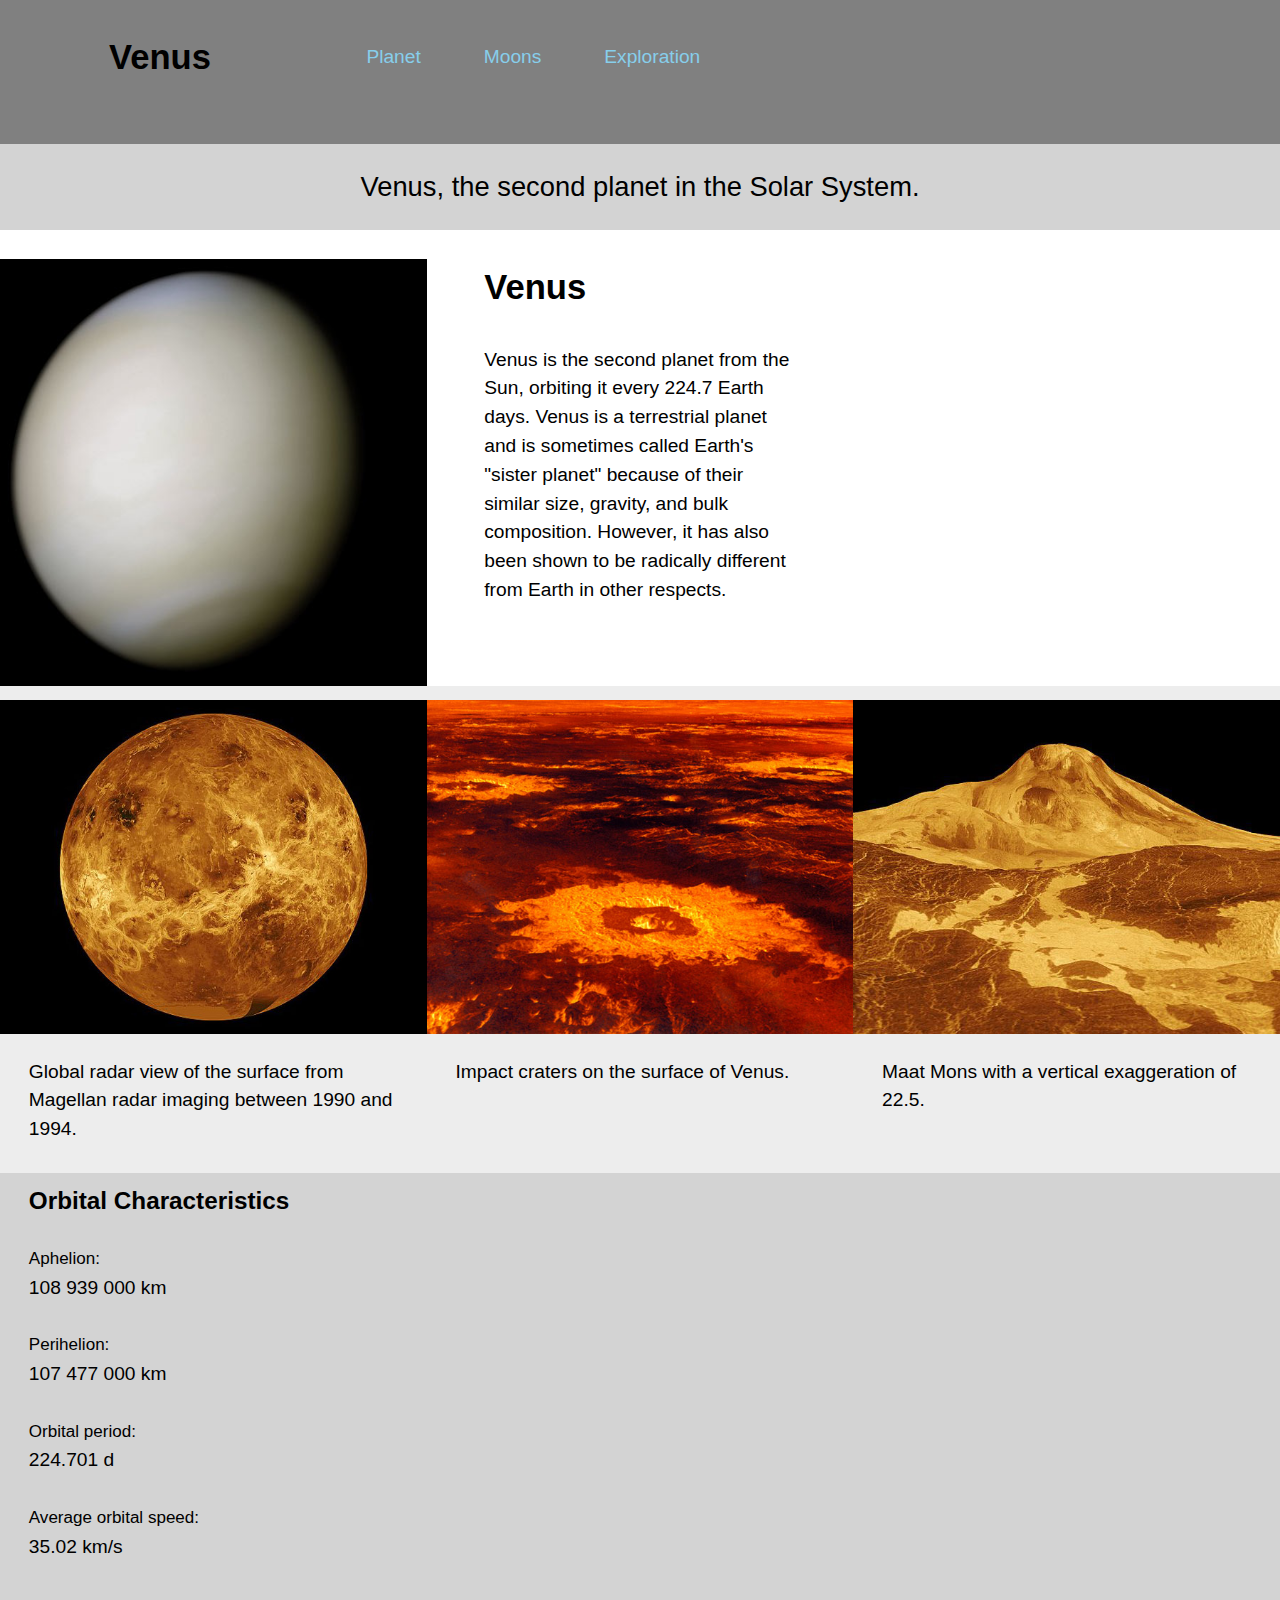
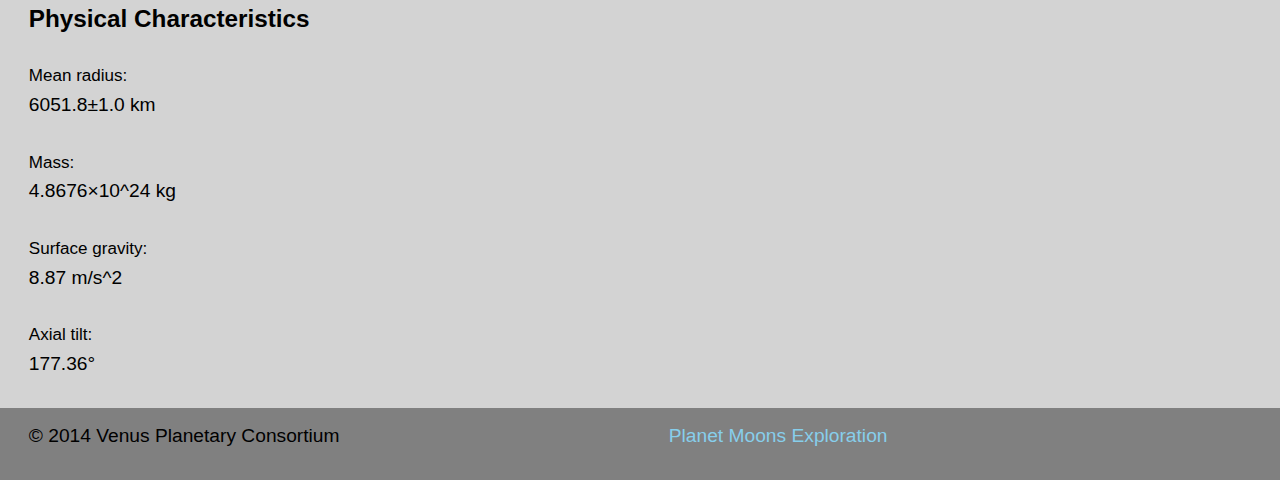
==== commit 8cd2d77a: "adjusted padding and gutter" ====
--- a/index.html
+++ b/index.html
@@ -20,9 +20,9 @@
 <div class="unit unit-xs-1 unit-s-2-4 unit-m-1-2 unit-l-1-3">
   <nav class="unit unit-xs-1 unit-s-1 unit-m-1 unit-1-4">
     <ul class="nav pad-top">
-       <li class="list push-half island-half"><a href="index.html">Planet</a></li>
-         <li class="list push-half island-half"><a href="moons.html">Moons</a></li>
-       <li class="list push-half island-half"><a href="exploration.html">Exploration</a></li>
+       <li class="list push-half island-half gutter"><a href="index.html">Planet</a></li>
+         <li class="list push-half island-half gutter"><a href="moons.html">Moons</a></li>
+       <li class="list push-half island-half gutter"><a href="exploration.html">Exploration</a></li>
     </ul>
   </nav>
 </header>
@@ -41,8 +41,8 @@
         </div>
     </div>
 
-    <div class="grid">
-       <div class="grey unit unit-xs-1 unit-s-1 unit-m-2-4 unit-l-1-3">
+    <div class="grid grey">
+       <div class="unit unit-xs-1 unit-s-1 unit-m-2-4 unit-l-1-3">
           <figure>
               <img class="planets pad-top-half" src="images/venus-1.jpg" alt="venus">
            <figcaption class="gutter pad-top-half">Global radar view of the surface from Magellan radar imaging between 1990 and 1994.</figcaption>
@@ -51,7 +51,7 @@
 
     <div class="unit unit-xs-1 unit-s-2-4 unit-m-1-2 unit-l-1-3">
         <figure>
-           <img class="planets" src="images/venus-2.jpg" alt="venus">
+           <img class="planets pad-top-half" src="images/venus-2.jpg" alt="venus">
          <figcaption class="gutter pad-top-half">Impact craters on the surface of Venus.</figcaption>
       </figure>
   </div>
@@ -59,7 +59,7 @@
 
   <div class="unit unit-xs-1 unit-s-2-4 unit-m-1-2 unit-l-1-3">
       <figure>
-        <img class="planets" src="images/venus-3.jpg" alt="venus">
+        <img class="planets pad-top-half" src="images/venus-3.jpg" alt="venus">
         <figcaption class="gutter pad-top-half">Maat Mons with a vertical exaggeration of 22.5.</figcaption>
       </figure>
   </div>
@@ -68,10 +68,10 @@
       <div class="unit unit-xs-1 gutter pad-top-half"><h4>Orbital Characteristics</h4></div>
           <ul>
             <dl class="unit unit-xs-1 unit-s-2-4">
-              <dt class="milli text-left">Aphelion:</dt><dd class="text-left"> 108 939 000 km</dd>
-            <dt class="milli text-left">Perihelion:</dt><dd class="text-left"> 107 477 000 km</dd>
-          <dt class="milli text-left">Orbital period:</dt><dd class="text-left"> 224.701 d</dd>
-        <dt class="milli text-left">Average orbital speed:</dt><dd class="text-left"> 35.02 km/s</dd>
+              <dt class="milli text-left gutter">Aphelion:</dt><dd class="gutter text-left"> 108 939 000 km</dd>
+            <dt class="milli text-left gutter">Perihelion:</dt><dd class="gutter text-left"> 107 477 000 km</dd>
+          <dt class="milli text-left gutter">Orbital period:</dt><dd class="gutter text-left"> 224.701 d</dd>
+        <dt class="milli text-left gutter">Average orbital speed:</dt><dd class="gutter text-left"> 35.02 km/s</dd>
     </ul>
 </dl>
 
@@ -80,10 +80,10 @@
 
 <li class="unit unit-xs-1 unit s-2-4">
   <ul>
-      <dt class="milli text-left">Mean radius:</dt><dl class="text-left"> 6051.8±1.0 km</dl>
-         <dt class="milli text-left">Mass:</dt><dl class="text-left"> 4.8676×10^24 kg</dl>
-           <dt class="milli text-left">Surface gravity:</dt><dl class="text-left"> 8.87 m/s^2</dl>
-         <dt class="milli text-left">Axial tilt:</dt><dl class="text-left"> 177.36°</dl>
+      <dt class="milli text-left gutter">Mean radius:</dt><dl class="text-left gutter"> 6051.8±1.0 km</dl>
+         <dt class="milli text-left gutter">Mass:</dt><dl class="text-left gutter"> 4.8676×10^24 kg</dl>
+           <dt class="milli text-left gutter">Surface gravity:</dt><dl class="text-left gutter"> 8.87 m/s^2</dl>
+         <dt class="milli text-left gutter">Axial tilt:</dt><dl class="text-left gutter"> 177.36°</dl>
        </ul>
      </li>
    </div>
@@ -97,7 +97,7 @@
 
 <div class="unit unit-xs-1 unit-s-1 unit-m-1-2 unit-l-1-2">
   <nav>
-    <ul class="nav pad-b-1-2 text-left">
+    <ul class="nav pad-b-1-2 text-left gutter">
       <li class="pad-top-half"><a href="index.html">Planet</a></li>
         <li><a href="moons.html">Moons</a></li>
       <li><a href="exploration.html">Exploration</a></li>
--- a/css/main.css
+++ b/css/main.css
@@ -69,6 +69,10 @@
   background-color: #ededed;
 }
 
+ul {
+  padding: 0;
+}
+
 @media only screen and (min-width:34em) {
 
 
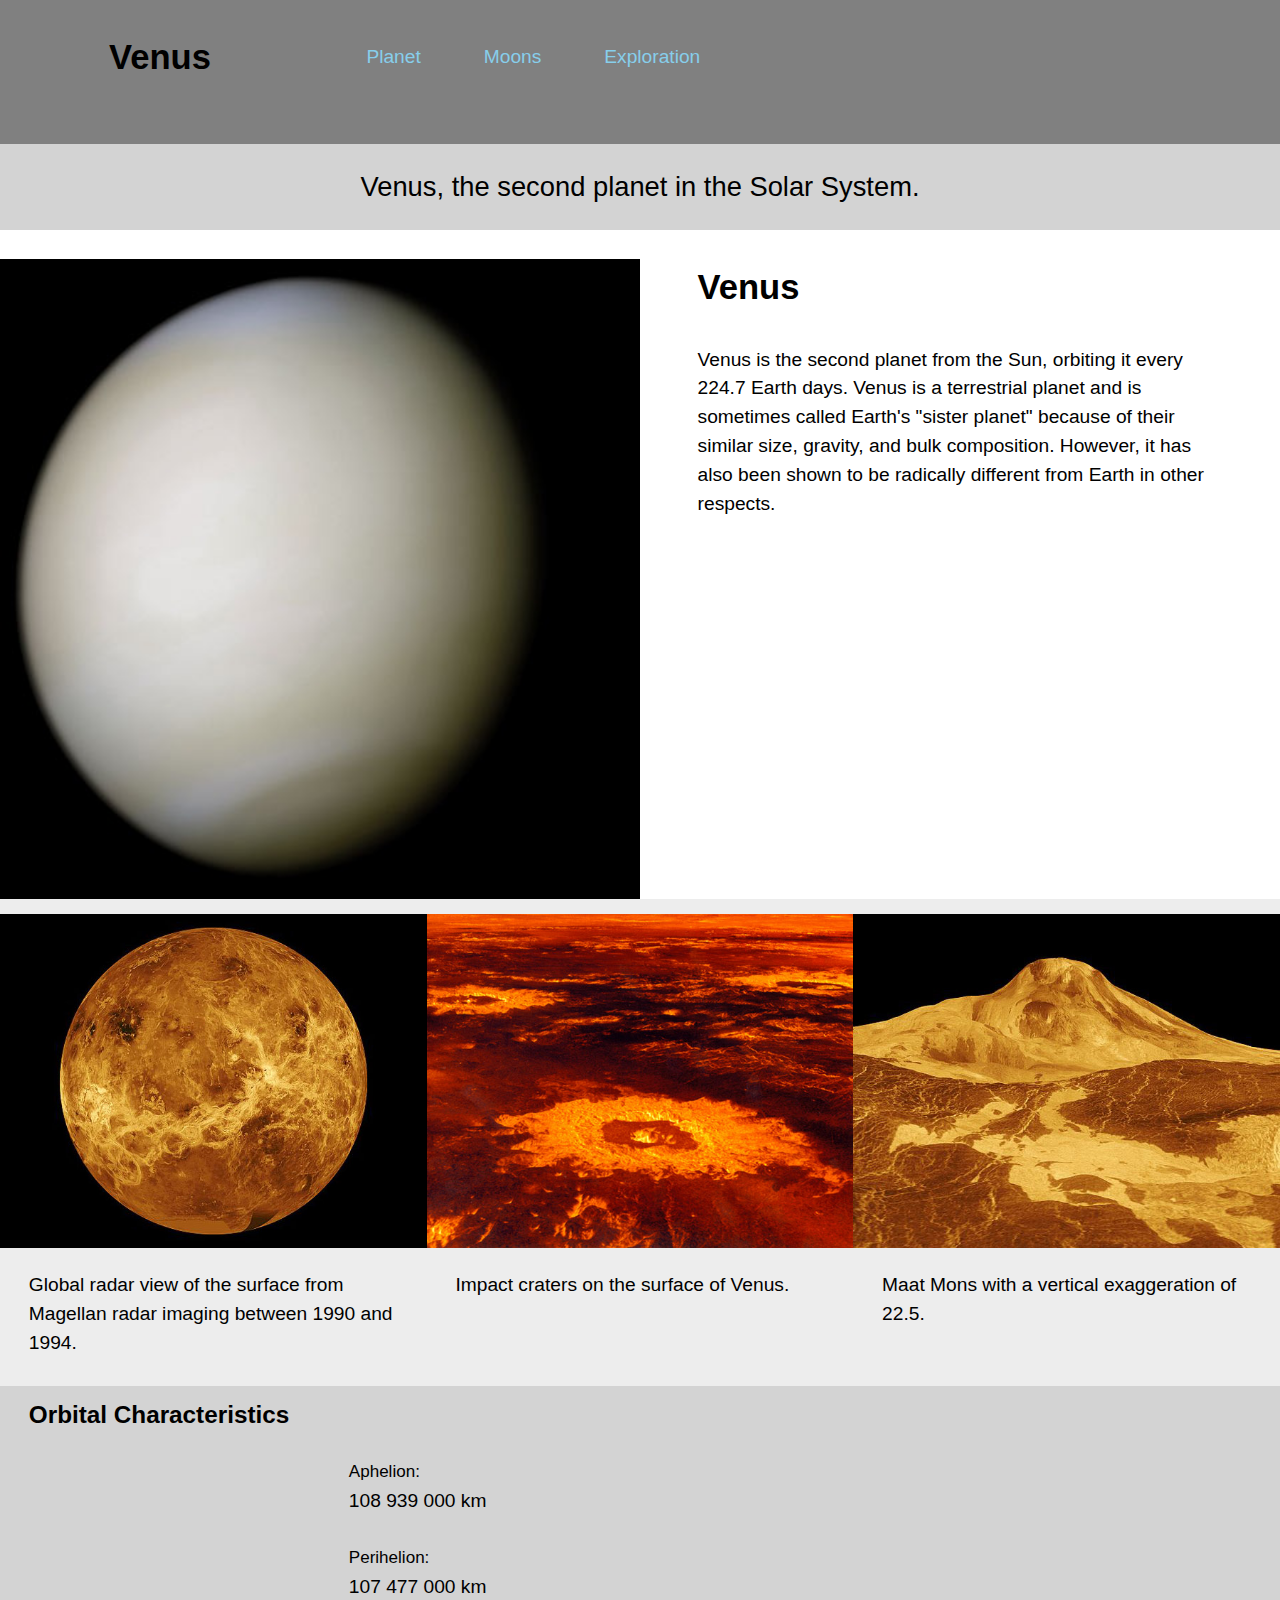
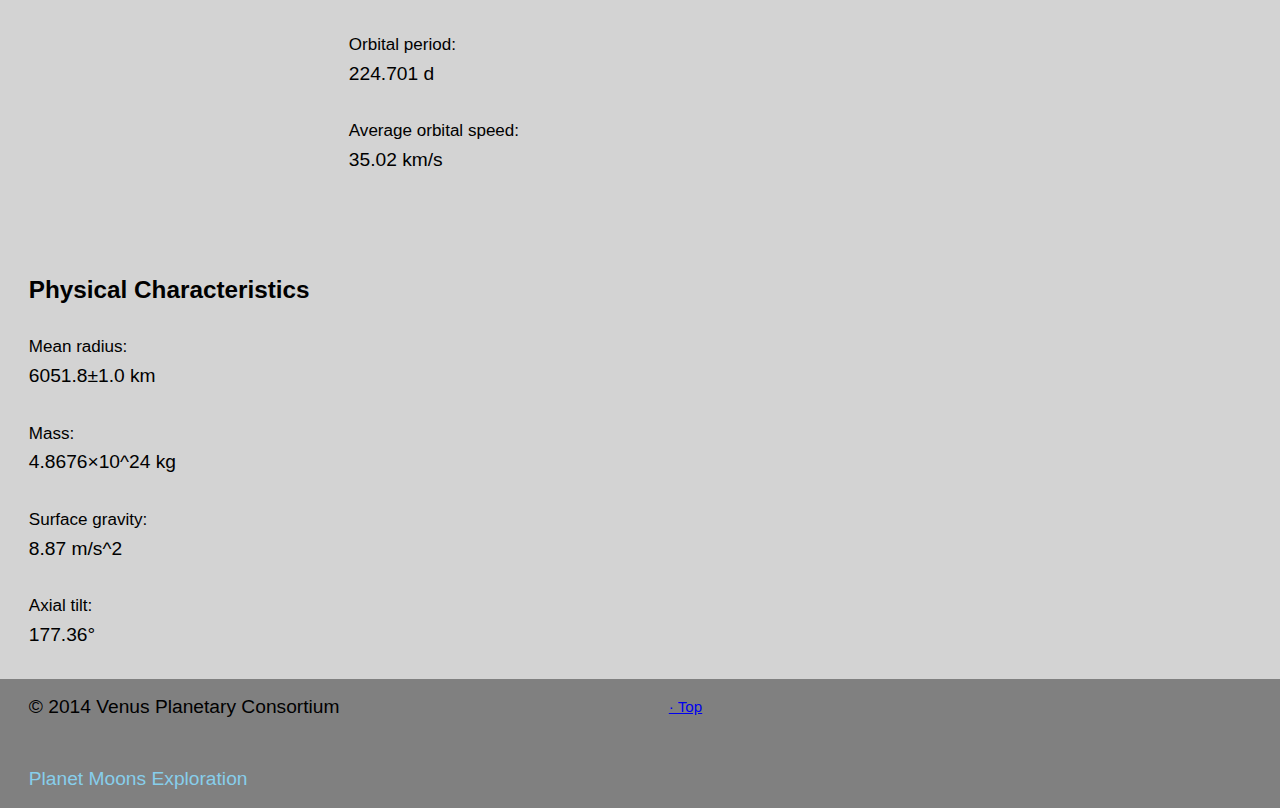
==== commit c3b9716c: "tried to change nav colour" ====
--- a/index.html
+++ b/index.html
@@ -6,6 +6,7 @@
   <meta name="handheldfriendly" content="true">
   <meta name="mobileoptimized" content="240">
     <meta name="viewport" content="width=device-width,intial-scale=1">
+    <link href="css/modules.css" rel="stylesheet">
     <link href="css/grids.css" rel="stylesheet">
     <link href="css/main.css" rel="stylesheet">
     <link href="css/typography.css" rel="stylesheet">
@@ -15,7 +16,7 @@
 
 
 <header class="grid masthead">
-<div class="unit unit-xs-1 unit-s-1 unit-m-1-4 unit-l-4">  <h1 class="exa island">Venus</h1></div>
+<div class="unit unit-xs-1 unit-s-1 unit-m-1-4 unit-l-4">  <h1 class="exa island" id="top">Venus</h1></div>
 
 <div class="unit unit-xs-1 unit-s-2-4 unit-m-1-2 unit-l-1-3">
   <nav class="unit unit-xs-1 unit-s-1 unit-m-1 unit-1-4">
@@ -31,11 +32,11 @@
 <h3 class="tera island push-0 text-center normal">Venus, the second planet in the Solar System.</h3>
 
   <div class="grid">
-      <div class="unit unit-xs-1 unit-s-1 unit-m-1 unit-l-1-3">
+      <div class="unit unit-xs-1 unit-s-1 unit-m-1 unit-l-1-2">
         <img class="img-flex pad-top" src="images/venus.jpg" alt="planet">
     </div>
 
-    <div class="unit unit-xs-1 unit-s-1 unit-m-1 unit-l-1-3">
+    <div class="unit unit-xs-1 unit-s-1 unit-m-1 unit-l-1-2">
         <h4 class="gutter-double pad-top exa">Venus</h4>
             <p class="kilo gutter-double pad-b">Venus is the second planet from the Sun, orbiting it every 224.7 Earth days. Venus is a terrestrial planet and is sometimes called Earth's "sister planet" because of their similar size, gravity, and bulk composition. However, it has also been shown to be radically different from Earth in other respects.</p>
         </div>
@@ -64,10 +65,10 @@
       </figure>
   </div>
 
-  <div class="box unit unit-xs-1 unit-s-2-4">
-      <div class="unit unit-xs-1 gutter pad-top-half"><h4>Orbital Characteristics</h4></div>
+  <div class="box unit unit-xs-1 unit-s-1">
+      <div class="unit unit-xs-1 unit-s-1 unit-m-1-2 gutter pad-top-half"><h4>Orbital Characteristics</h4></div>
           <ul>
-            <dl class="unit unit-xs-1 unit-s-2-4">
+            <dl class="unit unit-xs-1 unit-s-1 unit-m-1-2">
               <dt class="milli text-left gutter">Aphelion:</dt><dd class="gutter text-left"> 108 939 000 km</dd>
             <dt class="milli text-left gutter">Perihelion:</dt><dd class="gutter text-left"> 107 477 000 km</dd>
           <dt class="milli text-left gutter">Orbital period:</dt><dd class="gutter text-left"> 224.701 d</dd>
@@ -76,9 +77,9 @@
 </dl>
 
 
-<div class="unit unit-xs-1 unit s-2-4 gutter pad-top-half"><h4>Physical Characteristics</h4></div>
+<div class="unit unit-xs-1 unit-s-1 unit-m-1-2 gutter pad-top-half"><h4>Physical Characteristics</h4></div>
 
-<li class="unit unit-xs-1 unit s-2-4">
+<li class="unit unit-xs-1 unit-s-1 unit m-1-2">
   <ul>
       <dt class="milli text-left gutter">Mean radius:</dt><dl class="text-left gutter"> 6051.8±1.0 km</dl>
          <dt class="milli text-left gutter">Mass:</dt><dl class="text-left gutter"> 4.8676×10^24 kg</dl>
@@ -89,11 +90,17 @@
    </div>
 </div>
 
+
+
   <footer>
   <div class="grid">
     <div class="unit unit-xs-1 unit-s-1 unit-m-1-2 unit-l-1-2">
       <p class="footer gutter pad-top-half kilo">© 2014 Venus Planetary Consortium</p>
    </div>
+
+   <div class="unit unit-xs-1 unit-s-1 unit-m-1-4 unit-l-1-4 micro pad-top-half gutter">
+		<p><a href="#top">· Top</a></p>
+	</div>
 
 <div class="unit unit-xs-1 unit-s-1 unit-m-1-2 unit-l-1-2">
   <nav>
--- a/css/modules.css
+++ b/css/modules.css
@@ -0,0 +1,283 @@
+/*!
+ * Modulifier || Code released under the UNLICENSE
+ * Code under other copyrights & licenses listed below.
+ * http://modulifier.web-dev.tools/#responsive;images;list-group;embed;media-object;accessibility;print
+ */
+
+@-moz-viewport { width: device-width; scale: 1; }
+@-ms-viewport { width: device-width; scale: 1; }
+@-o-viewport { width: device-width; scale: 1; }
+@-webkit-viewport { width: device-width; scale: 1; }
+@viewport { width: device-width; scale: 1; }
+
+html {
+  box-sizing: border-box;
+  -moz-text-size-adjust: 100%;
+  -ms-text-size-adjust: 100%;
+  -webkit-text-size-adjust: 100%;
+  text-size-adjust: 100%;
+}
+
+*, *::before, *::after {
+  box-sizing: inherit;
+}
+
+body {
+  margin: 0;
+}
+
+article, aside, details, figcaption, figure,
+footer, header, main, menu, nav, section, summary {
+  display: block;
+}
+
+audio, canvas, progress, video {
+  display: inline-block;
+  vertical-align: baseline;
+}
+
+template {
+  display: none;
+}
+
+img {
+  border: 0;
+}
+
+.img-flex {
+  display: block;
+  width: 100%;
+}
+
+svg:not(:root) {
+  overflow: hidden;
+}
+
+svg {
+  fill: currentColor;
+  stroke: currentColor;
+}
+
+.image-replacement, .ir {
+  overflow: hidden;
+  direction: ltr;
+  text-align: left;
+  text-indent: 100%;
+  white-space: nowrap;
+}
+
+.list-group {
+  padding-left: 0;
+  list-style-type: none;
+}
+
+.list-group > dd {
+  margin-left: 0;
+}
+
+.list-group--inline::before,
+.list-group--inline::after {
+  content: "";
+  display: table;
+}
+
+.list-group--inline::after {
+  clear: both;
+}
+
+.list-group--inline > li {
+  display: inline-block;
+}
+
+.list-group--inline > dt {
+  clear: left;
+  float: left;
+  width: 11em;
+}
+
+.list-group--inline > dd {
+  float: left;
+  min-width: 12em;
+}
+
+.embed {
+  margin-left: 0;
+  margin-right: 0;
+  overflow: hidden;
+  position: relative;
+  width: 100%;
+}
+
+.embed--1by1 {
+  padding-top: 100%; /* Square */
+}
+
+.embed--4by3 {
+  padding-top: 75%; /* Traditional TV/computer screens */
+}
+
+.embed--iso216 {
+  padding-top: 70.92%; /* A-standard paper sizes */
+}
+
+.embed--3by2 {
+  padding-top: 66.6%; /* Classic 35 mm film & most digital photos, landscape */
+}
+
+.embed--2by3 {
+  padding-top: 150%; /* Classic 35 mm film & most digital photos, portrait */
+}
+
+.embed--golden {
+  padding-top: 61.8%; /* The Golden Ratio */
+}
+
+.embed--16by9 {
+  padding-top: 56.25%; /* HD TV */
+}
+
+.embed--185by100 {
+  padding-top: 54.05%; /* Common widescreen cinema */
+}
+
+.embed--24by10 {
+  padding-top: 41.667%; /* Widescreen cinema: 2.4:1 */;
+}
+
+.embed--3by1 {
+  padding-top: 33.3333%; /* Panorama photos */
+}
+
+.embed--4by1 {
+  padding-top: 25%; /* Polyvision */
+}
+
+.embed__item {
+  height: 100%;
+  left: 0;
+  position: absolute;
+  top: 0;
+  width: 100%;
+}
+
+.media {
+  overflow: hidden;
+}
+
+.media__img {
+  float: left;
+}
+
+.media__img--reversed {
+  float: right;
+}
+
+.media__img--stacked {
+  float: none;
+}
+
+.media__body {
+  overflow: hidden;
+  min-width: 12em; /* Slightly less than 200px, responsiveness built in */
+}
+
+a:hover, a:active {
+  outline: none;
+}
+
+a:focus, [tabindex="0"]:focus,
+input:focus, textarea:focus, button:focus {
+  outline: 3px solid #000;
+}
+
+.skip-links {
+  margin: 0;
+  padding: 0;
+  list-style-type: none;
+}
+
+.skip-links a {
+  padding: 0.5em 0.75em;
+  position: absolute;
+  top: -3em;
+  z-index: 10000; /* To make sure they're always on top */
+  background-color: #000;
+  color: #fff;
+  font-size: 1.125rem;
+  font-weight: bold;
+  text-decoration: none;
+}
+
+.skip-links a:focus {
+  top: 0;
+}
+
+.print-only {
+  display: none;
+  visibility: hidden;
+}
+
+@media print {
+
+  .no-print {
+    display: none;
+    visibility: hidden;
+  }
+
+  .print-only {
+    display: block;
+    visibility: visible;
+  }
+
+  /*!
+   * (c) HTML5 Boilerplate || MIT License
+   *     https://html5boilerplate.com/
+   */
+
+  *, *:before, *:after, *:first-letter, *:first-line {
+    background: none transparent !important;
+    color: #000 !important;
+    box-shadow: none !important;
+    text-shadow: none !important;
+  }
+
+  a, a:visited {
+    text-decoration: underline;
+  }
+
+  a[href]:after {
+    content: " (" attr(href) ")";
+  }
+
+  abbr[title]:after {
+    content: " (" attr(title) ")";
+  }
+
+  a[href^="#"]:after,
+  a[href^="javascript:"]:after {
+    content: "";
+  }
+
+  pre, blockquote {
+    page-break-inside: avoid;
+  }
+
+  thead {
+    display: table-header-group;
+  }
+
+  tr, img {
+    page-break-inside: avoid;
+  }
+
+  p, h1, h2, h3, h4, h5, h6 {
+    orphans: 3;
+    widows: 3;
+  }
+
+  h1, h2, h3, h4, h5, h6 {
+    page-break-after: avoid;
+  }
+
+  /*! End HTML5 Boilerplate code */
+}
--- a/css/main.css
+++ b/css/main.css
@@ -35,6 +35,7 @@
  .nav {
    list-style-type: none;
    margin: 0;
+   text-decoration: none;
  }
 
 nav a:hover{
